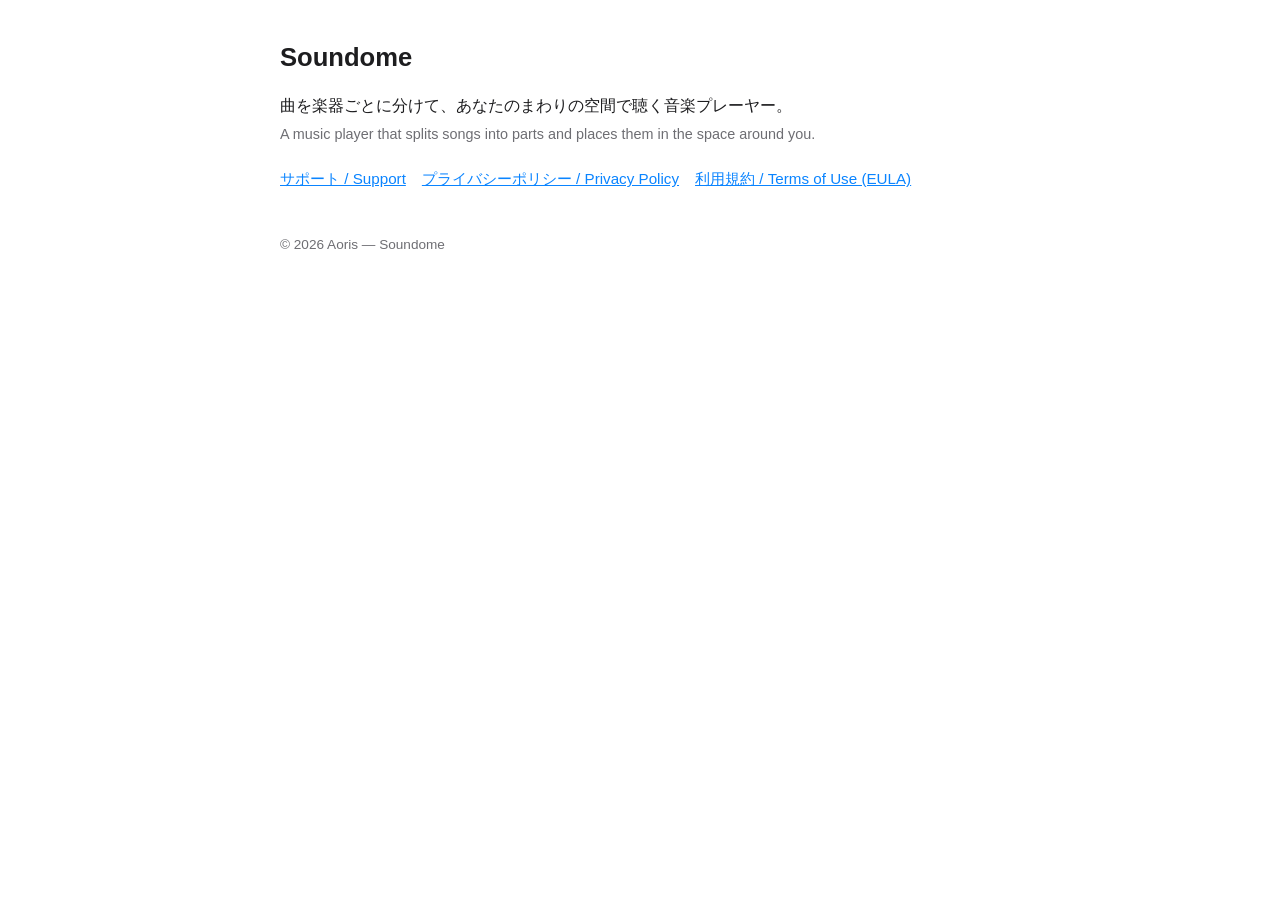
==== index.html @ fa733f32 "Soundome support and privacy pages" ====
<!DOCTYPE html>
<html lang="ja">
<head>
<meta charset="UTF-8">
<meta name="viewport" content="width=device-width, initial-scale=1">
<title>Soundome</title>
<link rel="stylesheet" href="style.css">
</head>
<body>
<h1>Soundome</h1>
<p>曲を楽器ごとに分けて、あなたのまわりの空間で聴く音楽プレーヤー。<br>
<span class="muted">A music player that splits songs into parts and places them in the space around you.</span></p>
<nav>
  <a href="support.html">サポート / Support</a>
  <a href="privacy.html">プライバシーポリシー / Privacy Policy</a>
  <a href="https://www.apple.com/legal/internet-services/itunes/dev/stdeula/">利用規約 / Terms of Use (EULA)</a>
</nav>
<footer>© 2026 Aoris — Soundome</footer>
</body>
</html>
---- style.css ----
:root { color-scheme: light dark; --fg: #1d1d1f; --muted: #6e6e73; --bg: #ffffff; --accent: #0a84ff; --rule: #e5e5ea; }
@media (prefers-color-scheme: dark) { :root { --fg: #f5f5f7; --muted: #a1a1a6; --bg: #000000; --rule: #2c2c2e; } }
body { font-family: -apple-system, "Hiragino Sans", "Helvetica Neue", sans-serif; max-width: 720px; margin: 0 auto; padding: 24px 16px 48px; line-height: 1.8; color: var(--fg); background: var(--bg); }
h1 { font-size: 1.6em; line-height: 1.3; } h2 { font-size: 1.15em; margin-top: 2em; }
a { color: var(--accent); }
nav { display: flex; gap: 16px; flex-wrap: wrap; font-size: 0.95em; margin-bottom: 8px; }
.lang { border-top: 1px solid var(--rule); margin-top: 3em; padding-top: 1em; }
.muted { color: var(--muted); font-size: 0.9em; }
footer { margin-top: 3em; color: var(--muted); font-size: 0.85em; }
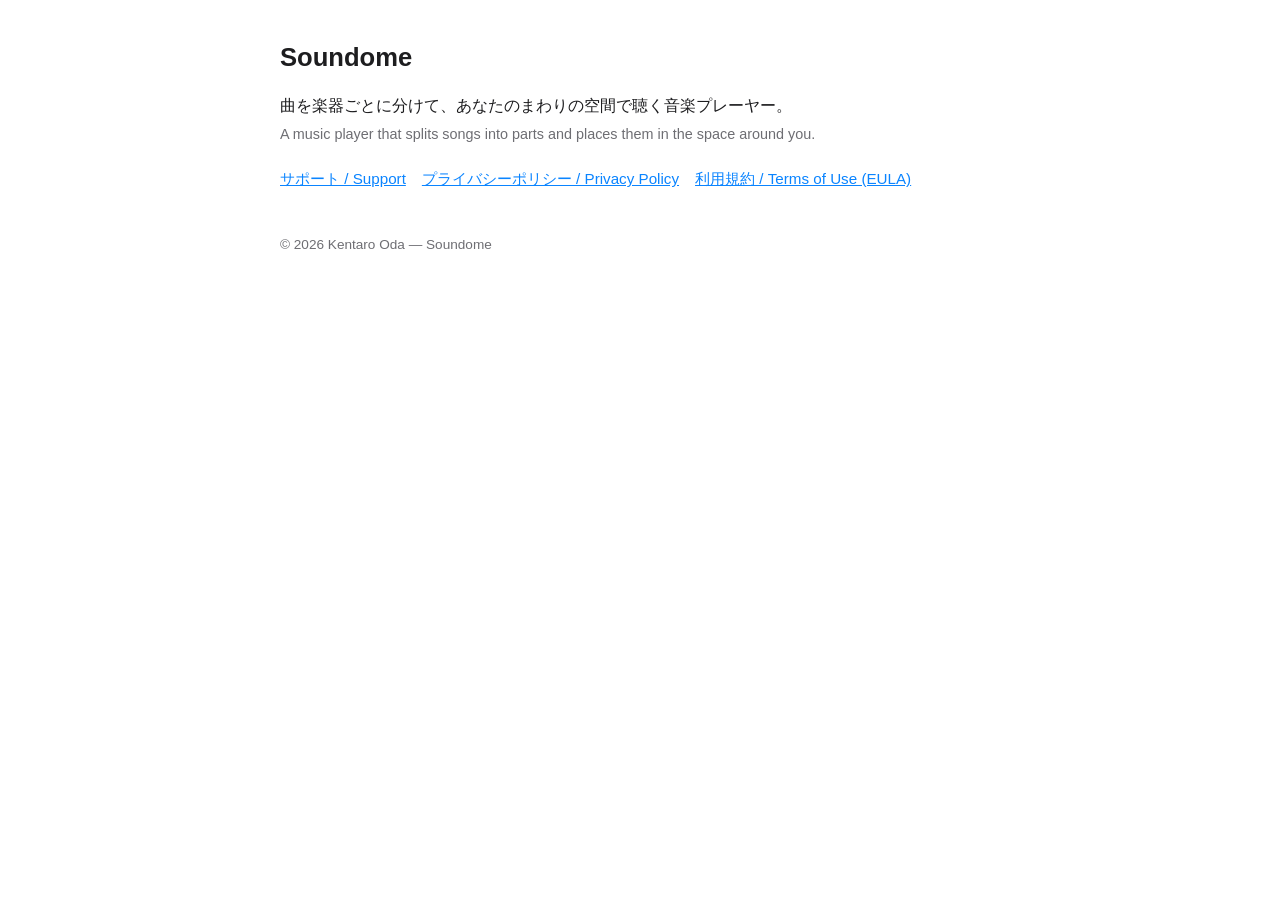
==== commit ebbc0225: "Remove developer brand name from pages" ====
--- a/index.html
+++ b/index.html
@@ -15,6 +15,6 @@
   <a href="privacy.html">プライバシーポリシー / Privacy Policy</a>
   <a href="https://www.apple.com/legal/internet-services/itunes/dev/stdeula/">利用規約 / Terms of Use (EULA)</a>
 </nav>
-<footer>© 2026 Aoris — Soundome</footer>
+<footer>© 2026 Kentaro Oda — Soundome</footer>
 </body>
 </html>
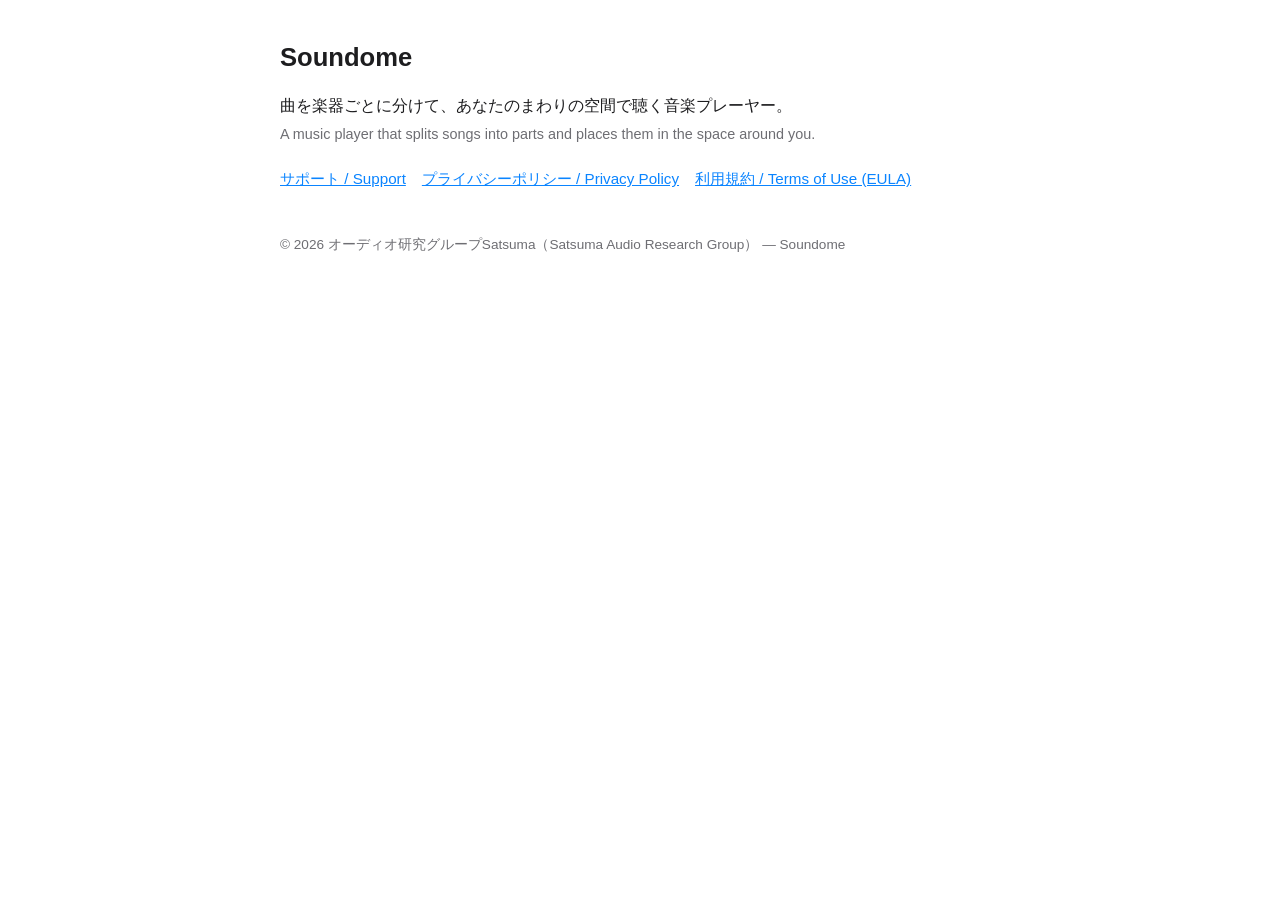
==== commit 0c8134db: "Use Satsuma Audio Research Group as provider name" ====
--- a/index.html
+++ b/index.html
@@ -15,6 +15,6 @@
   <a href="privacy.html">プライバシーポリシー / Privacy Policy</a>
   <a href="https://www.apple.com/legal/internet-services/itunes/dev/stdeula/">利用規約 / Terms of Use (EULA)</a>
 </nav>
-<footer>© 2026 Kentaro Oda — Soundome</footer>
+<footer>© 2026 オーディオ研究グループSatsuma（Satsuma Audio Research Group） — Soundome</footer>
 </body>
 </html>
